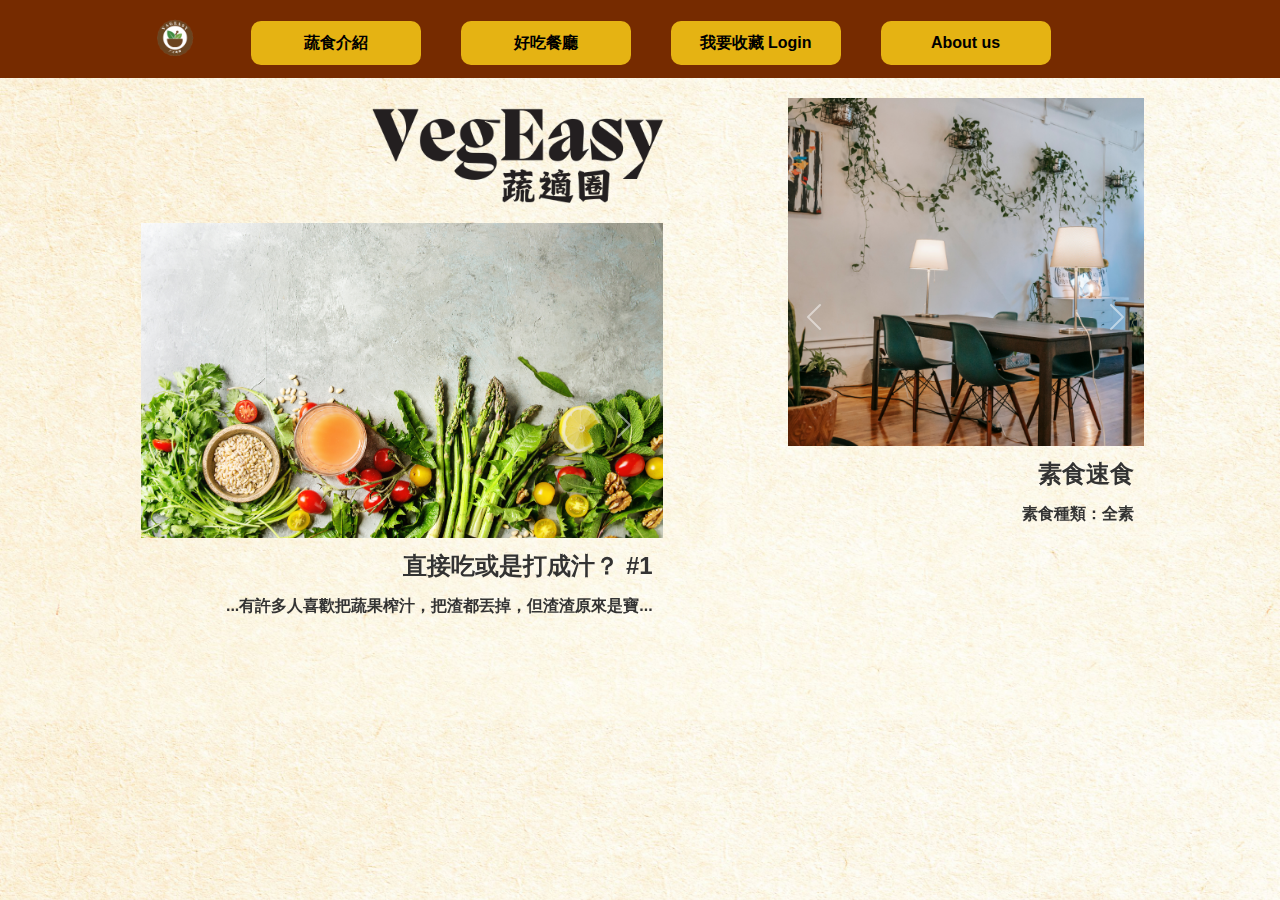
==== index.html @ 6b86dda6 "first commit" ====
<!DOCTYPE html>
<html lang="en">

<head>
    <meta charset="UTF-8">
    <meta name="viewport" content="width=device-width, initial-scale=1.0">
    <title>Document</title>
    <!-- Bootstrap 工具使用 可以放在實際運用的東西上面 -->
    <link href="https://cdn.jsdelivr.net/npm/bootstrap@5.3.3/dist/css/bootstrap.min.css" rel="stylesheet" integrity="sha384-QWTKZyjpPEjISv5WaRU9OFeRpok6YctnYmDr5pNlyT2bRjXh0JMhjY6hW+ALEwIH" crossorigin="anonymous">
    <script src="https://cdn.jsdelivr.net/npm/bootstrap@5.3.3/dist/js/bootstrap.bundle.min.js" integrity="sha384-YvpcrYf0tY3lHB60NNkmXc5s9fDVZLESaAA55NDzOxhy9GkcIdslK1eN7N6jIeHz" crossorigin="anonymous"></script>


    <!-- banner的樣式 -->
    <link rel="stylesheet" href="./css/indexBennar.css">
    <link rel="stylesheet" href="./css/indexbody.css">

</head>

<body>
    <!-- LOGO 先放著 -->
    <!-- <div>由<a href="https://www.designevo.com/tw/" title="免費的線上標誌製做器">DesignEvo</a>製作的標誌</div> -->


    <header class="banner">
        <!-- LOGO 放在左上角 -->
        <img src="./img/logo/logo.png" alt="Logo" class="logo">
        <button class="menu-toggle" onclick="toggleMenu()">Menu</button>
        <!-- 頁面跳轉按鈕 -->
        <nav>
            <a href="veg-intro.html" class="button">蔬食介紹</a>
            <a href="veg-food.html" class="button">好吃餐廳</a>
            <a href="veg-login.html" class="button">我要收藏 Login</a>
            <a href="about-VegEasy.html" class="button">About us</a>
        </nav>
    </header>

    </div>
    <!-- 這是大區塊 -->
    <div class="veg-container">

        <!-- 這是大區塊-1 開頭下面放左邊區塊 -->
        <!-- 左邊區塊 -->
        <div class="left-section">
            <img src="./img/vegindex/VagEasyLogo.png" alt="Logo" class="title-image">

            <!-- 左邊圖片輪播 -->
            <div id="carouselExampleCaptions" class="carousel slide" data-bs-ride="carousel">
                <div class="carousel-inner">
                    <div class="carousel-item active">
                        <img src="./img/vegindex/event01.png" class="d-block w-100" alt="...">
                        <div class="carousel-caption-container">
                            <p><a href="" class="blod-type">直接吃或是打成汁？ #1</a></p>
                            <p>...有許多人喜歡把蔬果榨汁，把渣都丟掉，但渣渣原來是寶...</p>
                        </div>
                    </div>
                    <div class="carousel-item">
                        <img src="./img/vegindex/event02.png" class="d-block w-100" alt="...">
                        <div class="carousel-caption-container">
                            <p><a href="" class="blod-type">環保購物「蔬送袋」 #2</a></p>
                            <p>...歡慶植物日，商店舉辦購物買足量蔬菜就贈送環保購物袋活動...</p>
                        </div>
                    </div>
                    <div class="carousel-item">
                        <img src="./img/vegindex/event03.png" class="d-block w-100" alt="...">
                        <div class="carousel-caption-container">
                            <p><a href="" class="blod-type">百密一「蔬」？ #3</a></p>
                            <p>...你知道維生素C的水果之冠是誰嗎？每100課就含有138毫克...</p>
                        </div>
                    </div>
                    <!-- 其他圖片 -->
                </div>
                <button class="carousel-control-prev" type="button" data-bs-target="#carouselExampleCaptions" data-bs-slide="prev">
                    <span class="carousel-control-prev-icon" aria-hidden="true"></span>
                    <span class="visually-hidden">Previous</span>
                </button>
                <button class="carousel-control-next" type="button" data-bs-target="#carouselExampleCaptions" data-bs-slide="next">
                    <span class="carousel-control-next-icon" aria-hidden="true"></span>
                    <span class="visually-hidden">Next</span>
                </button>
            </div>
        </div>
        <!-- 這是大區塊-1  中段 上面放左邊區塊 -->


        <!-- 這是大區塊-2   中段  下面放右邊區塊 -->
        <!-- 右邊區塊 -->
        <div class="right-section">
            <div id="carouselExample" class="carousel slide">
                <div class="carousel-inner">
                    <div class="carousel-item active">
                        <img src="./img/vegindex/idex_veg_rest01.png" class="d-block w-100" alt="...">
                        <div class="carousel-caption-containe">
                            <p><a href="/veg-restaurant.html">素食速食</a></p>
                            <p>素食種類：全素</p>
                        </div>
                    </div>
                    <div class="carousel-item">
                        <img src="./img/vegindex/idex_veg_rest02.png" class="d-block w-100" alt="...">
                        <div class="carousel-caption-containe">
                            <p><a href="">珍逗趣</a></p>
                            <p>素食種類：五辛素、蛋奶素</p>
                        </div>
                    </div>
                    <div class="carousel-item">
                        <img src="./img/vegindex/idex_veg_rest03.png" class="d-block w-100" alt="...">
                        <div class="carousel-caption-containe">
                            <p><a href="">蔬香世家</a></p>
                            <p>素食種類：全素</p>
                        </div>
                    </div>
                    <div class="carousel-item">
                        <img src="./img/vegindex/idex_veg_rest04.png" class="d-block w-100" alt="...">
                        <div class="carousel-caption-containe">
                            <p><a href="">義享添開</a></p>
                            <p>素食種類：五辛素、含葷食</p>
                        </div>
                    </div>
                    <div class="carousel-item">
                        <img src="./img/vegindex/idex_veg_rest05.png" class="d-block w-100" alt="...">
                        <div class="carousel-caption-containe">
                            <p><a href="">日吃一蔬</a></p>
                            <p>素食種類：蛋奶素</p>
                        </div>
                    </div>
                    <!-- 其他圖片 -->
                </div>
                <button class="carousel-control-prev" type="button" data-bs-target="#carouselExample" data-bs-slide="prev">
                    <span class="carousel-control-prev-icon" aria-hidden="true"></span>
                    <span class="visually-hidden">Previous</span>
                </button>
                <button class="carousel-control-next" type="button" data-bs-target="#carouselExample" data-bs-slide="next">
                    <span class="carousel-control-next-icon" aria-hidden="true"></span>
                    <span class="visually-hidden">Next</span>
                </button>
            </div>
        </div>
        <!-- 這是大區塊2 結尾了 -->

    </div>
    <!-- 這是大區塊結尾 -->

    <!-- 按鈕的程式 -->
<script src="./js/vegIndexToggleMenu"></script>

</body>

</html>
---- css/indexBennar.css ----
/* styles.css */

.banner {
    width: 100%;
    display: flex;
    align-items: center;
    padding: 8px 10px 10px 20px;
    background-color: #762b00;
    color: white;
    justify-content: flex-start; /* 使 logo 和 nav 分开 */
    position: relative;
}

.logo {
    height: 60px;
    margin-left: 10%;
    /* 控制 logo 的大小 */
}

.banner nav {
    display: flex;
    gap: 20px;
    margin-left: 2vw;
}


/* 文字的版本 */

.t-title {
    font-family: 'Migra', sans-serif;
    /* Font from Google Fonts */
    font-weight: bold;
    font-size: 2.5em;
    /*Adjust size as needed */
    margin: 0;
    text-align: center;
}


/* 按鈕樣式 */

.button {
    text-align: center;
    width: 170px;
    display: inline-block;
    margin-top: 10px;
    margin-left: 20px;
    padding: 10px 20px;
    font-size: 1em;
    color: black;
    background-color: #E5B313;
    text-decoration: none;
    border-radius: 10px;
    transition: background-color 0.3s;
}

.button:hover {
    background-color: #FFDF7A;
}


/* 下拉菜单按钮样式 */
.menu-toggle {
    display: none;
    background-color: #E5B313;
    color: black;
    border: none;
    padding: 10px 20px;
    border-radius: 10px;
    font-size: 1em;
    cursor: pointer;
}

/* 隐藏下拉菜单的样式 */
.nav-menu {
    display: flex;
    gap: 20px;
}

/* 响应式处理 */
@media (max-width: 768px) {
    .banner {
        justify-content: space-between;
        flex-direction: row;
        align-items: center;
    }
    
    .menu-toggle {
        display: block; /* 显示下拉菜单按钮 */
    }

    .banner nav {
        display: none; /* 隐藏导航 */
        flex-direction: column;
        width: 100%;
        position: absolute;
        top: 100%;
        left: 0;
        background-color: #762b00d3;
        padding: 10px;
        z-index: 1000; /* 确保菜单在其他内容之上 */
        margin-left: 0;
        align-items: center;
    }

    .banner nav.show {
        display: flex; /* 显示下拉菜单 */
    }


}
---- css/indexbody.css ----
body {
    margin: 0;
    font-family: Arial, sans-serif;
    padding: 0;
    background-image: url(../img/background_IntroFoodRest.jpg);
    background-size: 100%;
    background-repeat: repeat-y;
}

.veg-container {
    max-width: 85%;
    display: grid;
    grid-template-columns: 6fr 5fr;
    margin: 0 auto;
    padding: 0 20px;
}


/* 左邊區塊 */

.left-section {
    height: 90vh;
    overflow: hidden;
    /* 隱藏超出容器的內容 */
    /* background-color: lightblue; */
    /* Optional: just to visualize */
    display: flex;
    /* 使用 Flexbox 布局 */
    flex-direction: column;
    /* 垂直排列按钮 */
    justify-content: flex-start;
    /* 垂直居中 */
    align-items: center;
    /* 水平居中 */
    gap: 20px;
    /* 按钮之间的间距 */
    padding: 20px 25px 0 25px;
}


/* 標題图片 */

.title-image {
    width: 60%;
    /* 調整大小 */
    height: auto;
    display: block;
    margin-left: auto;
    /* 靠右對齊 */
    margin-top: 2%;
}

.site-title {
    font-family: 'Migra', sans-serif;
    font-size: 2em;
    text-align: right;
    /*標題靠右 */
    margin-right: 20px;
}

.sub-title {
    font-size: 1em;
    display: block;
}

.carousel-item {
    position: relative;
}

.caption-container {
    position: absolute;
    bottom: 0;
    width: 100%;
    background-color: rgba(255, 255, 255);
    /* 淡色背景，透明度可调 */
    padding: 10px;
    text-align: right;
    /* 文字靠右*/
    box-sizing: border-box;
}

.carousel-item img {
    max-width: 100%;
    /* 確保圖片的寬度不超過容器 */
    max-height: 100%;
    /* 確保圖片的高度不超過容器 */
    object-fit: cover;
    /* 保持圖片的比例，並裁切超出部分 */
}

.carousel-item .caption-container {
    position: absolute;
    bottom: 0;
    width: 100%;
    text-align: right;
    padding: 10px;
}

p {

    font-family: "Helvetica", "Arial", "LiHei Pro", "黑體-繁", "微軟正黑體", sans-serif;
    text-align: right;
    margin: 10px;
    color: #333;
    text-decoration: none;
    font-weight: bold;
}
a{
    position: relative;
    z-index: 10; /* 設定較高的 z-index 來顯示在前面 */
    font-size: 1.5em;
    color: #333;
    text-decoration: none;
    font-weight: bold;
}
/* 半透明框上面的文字樣式 碰觸文字時 */
.carousel-item a:hover {
    color: #28922c;
}

.blod-type {
    font-weight: bold;
}


/* 右邊區塊 */

.right-section {
    /* background-color: lightgreen; */
    /* Optional: just to visualize */
    padding: 20px 20px 20px 100px;
    display: flex;
    flex-direction: column;
    gap: 20px;
    /* 控制每區塊之間的間距 */
}
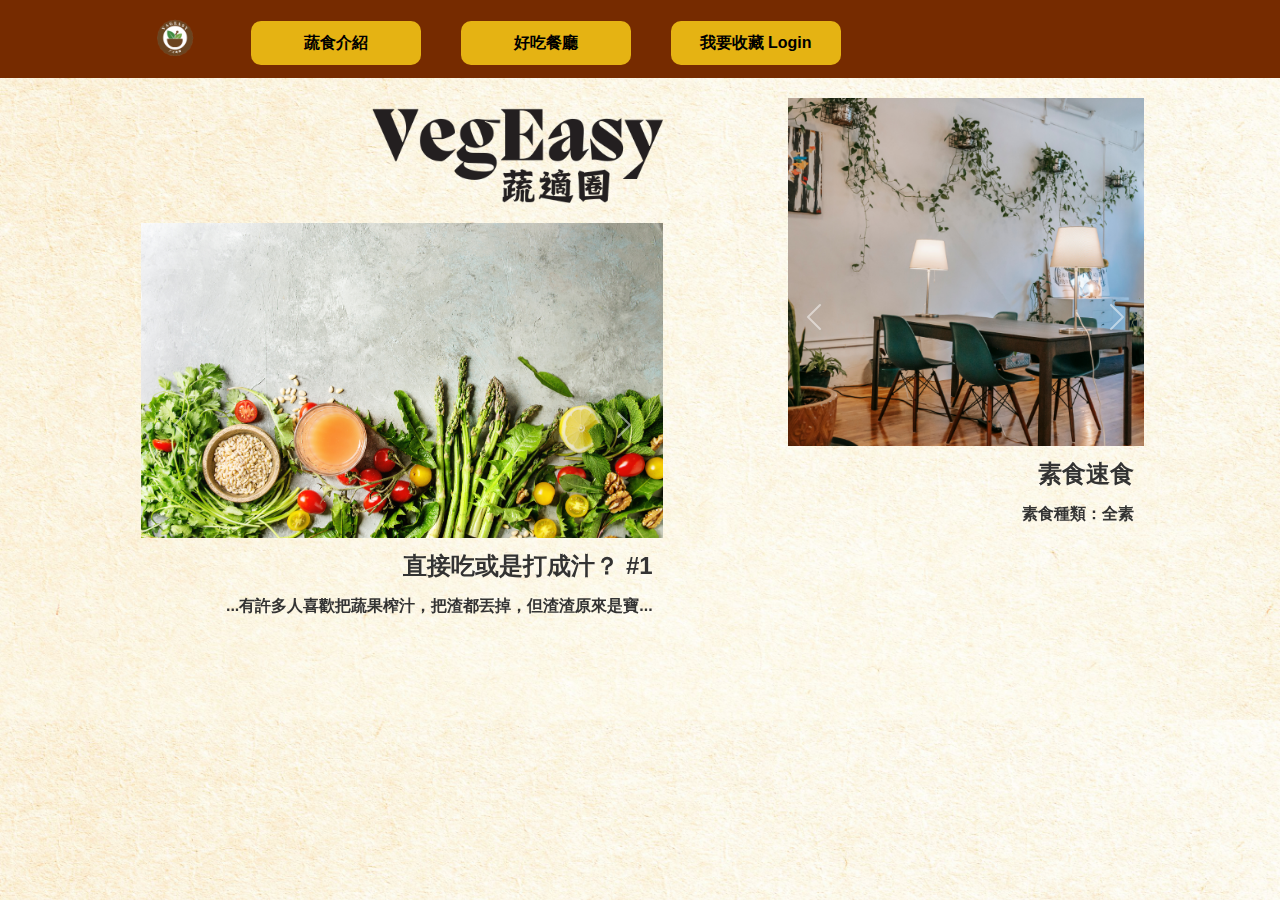
==== commit 6c95768d: "test" ====
--- a/index.html
+++ b/index.html
@@ -30,7 +30,7 @@
             <a href="veg-intro.html" class="button">蔬食介紹</a>
             <a href="veg-food.html" class="button">好吃餐廳</a>
             <a href="veg-login.html" class="button">我要收藏 Login</a>
-            <a href="about-VegEasy.html" class="button">About us</a>
+            <!-- <a href="about-VegEasy.html" class="button">About us</a> -->
         </nav>
     </header>
 
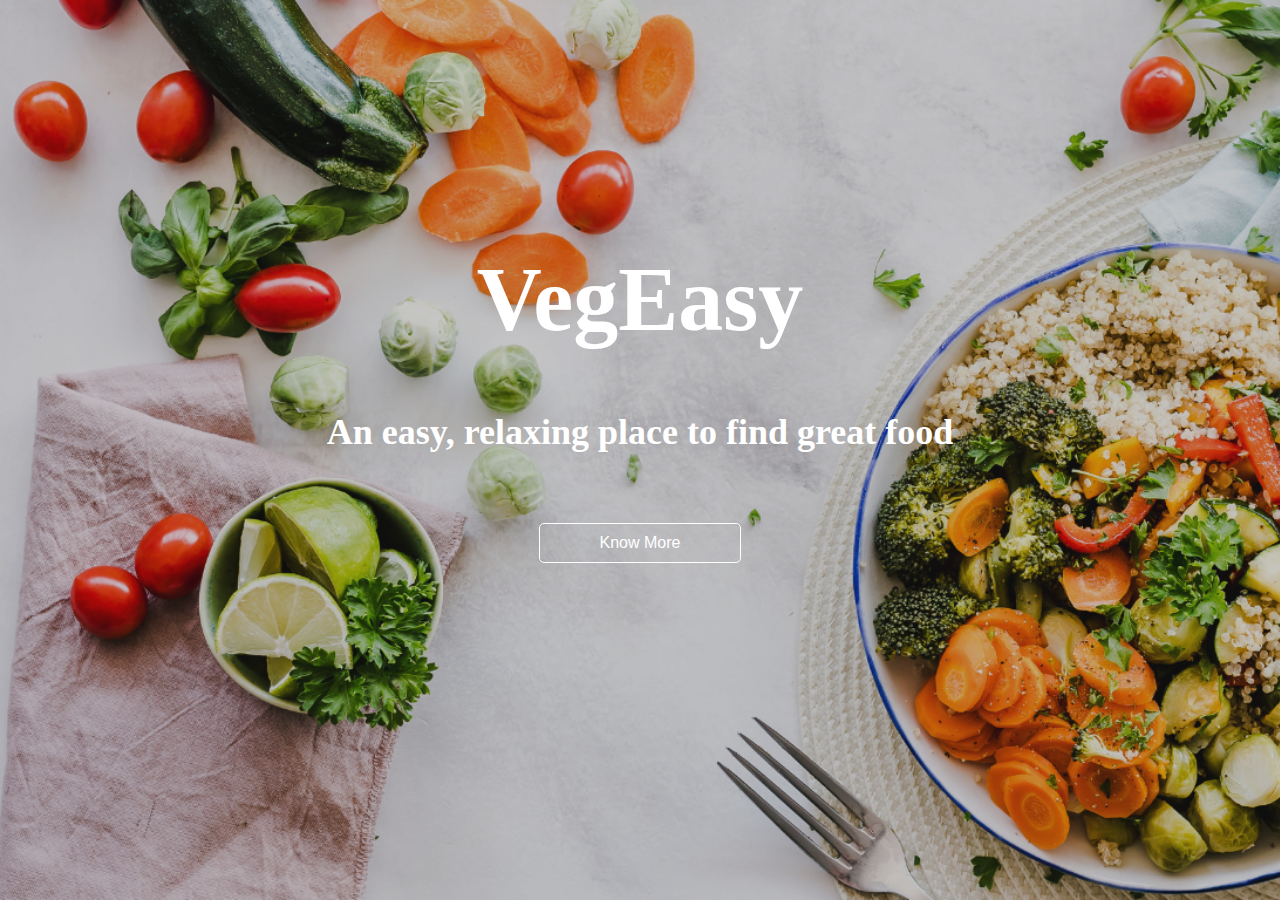
==== commit c0a4ca32: "初版更新" ====
--- a/index.html
+++ b/index.html
@@ -4,144 +4,35 @@
 <head>
     <meta charset="UTF-8">
     <meta name="viewport" content="width=device-width, initial-scale=1.0">
-    <title>Document</title>
-    <!-- Bootstrap 工具使用 可以放在實際運用的東西上面 -->
-    <link href="https://cdn.jsdelivr.net/npm/bootstrap@5.3.3/dist/css/bootstrap.min.css" rel="stylesheet" integrity="sha384-QWTKZyjpPEjISv5WaRU9OFeRpok6YctnYmDr5pNlyT2bRjXh0JMhjY6hW+ALEwIH" crossorigin="anonymous">
-    <script src="https://cdn.jsdelivr.net/npm/bootstrap@5.3.3/dist/js/bootstrap.bundle.min.js" integrity="sha384-YvpcrYf0tY3lHB60NNkmXc5s9fDVZLESaAA55NDzOxhy9GkcIdslK1eN7N6jIeHz" crossorigin="anonymous"></script>
 
 
-    <!-- banner的樣式 -->
-    <link rel="stylesheet" href="./css/indexBennar.css">
-    <link rel="stylesheet" href="./css/indexbody.css">
-
+    <link rel="stylesheet" href="./css/veg-login-body.css">
+    <link rel="stylesheet" href="./css/fake-home.css">
 </head>
 
 <body>
-    <!-- LOGO 先放著 -->
-    <!-- <div>由<a href="https://www.designevo.com/tw/" title="免費的線上標誌製做器">DesignEvo</a>製作的標誌</div> -->
+
+    <div class="login-container" style="color: white; background-color: transparent;">
+        <h1 style="font-size: 10vh;">VegEasy</h1>
+        <h2 style="font-size: 4vh; padding: 20px;">An easy, relaxing place to find great food</h2>
+
+        <a href="veg-home.html" class="icon-button" style="margin: 30px;">
+            <button type="submit" style="background-color: transparent; 
+            border: 1px solid white;
+            border-radius: 5px;
+            padding: 10px 60px; 
+            color: white;
+            font-size: 16px;
+            cursor: pointer; 
+            transition: background-color 0.3s;">Know More</button>
+        </a>
+        </form>
+    </div>
 
 
-    <header class="banner">
-        <!-- LOGO 放在左上角 -->
-        <img src="./img/logo/logo.png" alt="Logo" class="logo">
-        <button class="menu-toggle" onclick="toggleMenu()">Menu</button>
-        <!-- 頁面跳轉按鈕 -->
-        <nav>
-            <a href="veg-intro.html" class="button">蔬食介紹</a>
-            <a href="veg-food.html" class="button">好吃餐廳</a>
-            <a href="veg-login.html" class="button">我要收藏 Login</a>
-            <!-- <a href="about-VegEasy.html" class="button">About us</a> -->
-        </nav>
-    </header>
 
-    </div>
-    <!-- 這是大區塊 -->
-    <div class="veg-container">
-
-        <!-- 這是大區塊-1 開頭下面放左邊區塊 -->
-        <!-- 左邊區塊 -->
-        <div class="left-section">
-            <img src="./img/vegindex/VagEasyLogo.png" alt="Logo" class="title-image">
-
-            <!-- 左邊圖片輪播 -->
-            <div id="carouselExampleCaptions" class="carousel slide" data-bs-ride="carousel">
-                <div class="carousel-inner">
-                    <div class="carousel-item active">
-                        <img src="./img/vegindex/event01.png" class="d-block w-100" alt="...">
-                        <div class="carousel-caption-container">
-                            <p><a href="" class="blod-type">直接吃或是打成汁？ #1</a></p>
-                            <p>...有許多人喜歡把蔬果榨汁，把渣都丟掉，但渣渣原來是寶...</p>
-                        </div>
-                    </div>
-                    <div class="carousel-item">
-                        <img src="./img/vegindex/event02.png" class="d-block w-100" alt="...">
-                        <div class="carousel-caption-container">
-                            <p><a href="" class="blod-type">環保購物「蔬送袋」 #2</a></p>
-                            <p>...歡慶植物日，商店舉辦購物買足量蔬菜就贈送環保購物袋活動...</p>
-                        </div>
-                    </div>
-                    <div class="carousel-item">
-                        <img src="./img/vegindex/event03.png" class="d-block w-100" alt="...">
-                        <div class="carousel-caption-container">
-                            <p><a href="" class="blod-type">百密一「蔬」？ #3</a></p>
-                            <p>...你知道維生素C的水果之冠是誰嗎？每100課就含有138毫克...</p>
-                        </div>
-                    </div>
-                    <!-- 其他圖片 -->
-                </div>
-                <button class="carousel-control-prev" type="button" data-bs-target="#carouselExampleCaptions" data-bs-slide="prev">
-                    <span class="carousel-control-prev-icon" aria-hidden="true"></span>
-                    <span class="visually-hidden">Previous</span>
-                </button>
-                <button class="carousel-control-next" type="button" data-bs-target="#carouselExampleCaptions" data-bs-slide="next">
-                    <span class="carousel-control-next-icon" aria-hidden="true"></span>
-                    <span class="visually-hidden">Next</span>
-                </button>
-            </div>
-        </div>
-        <!-- 這是大區塊-1  中段 上面放左邊區塊 -->
-
-
-        <!-- 這是大區塊-2   中段  下面放右邊區塊 -->
-        <!-- 右邊區塊 -->
-        <div class="right-section">
-            <div id="carouselExample" class="carousel slide">
-                <div class="carousel-inner">
-                    <div class="carousel-item active">
-                        <img src="./img/vegindex/idex_veg_rest01.png" class="d-block w-100" alt="...">
-                        <div class="carousel-caption-containe">
-                            <p><a href="/veg-restaurant.html">素食速食</a></p>
-                            <p>素食種類：全素</p>
-                        </div>
-                    </div>
-                    <div class="carousel-item">
-                        <img src="./img/vegindex/idex_veg_rest02.png" class="d-block w-100" alt="...">
-                        <div class="carousel-caption-containe">
-                            <p><a href="">珍逗趣</a></p>
-                            <p>素食種類：五辛素、蛋奶素</p>
-                        </div>
-                    </div>
-                    <div class="carousel-item">
-                        <img src="./img/vegindex/idex_veg_rest03.png" class="d-block w-100" alt="...">
-                        <div class="carousel-caption-containe">
-                            <p><a href="">蔬香世家</a></p>
-                            <p>素食種類：全素</p>
-                        </div>
-                    </div>
-                    <div class="carousel-item">
-                        <img src="./img/vegindex/idex_veg_rest04.png" class="d-block w-100" alt="...">
-                        <div class="carousel-caption-containe">
-                            <p><a href="">義享添開</a></p>
-                            <p>素食種類：五辛素、含葷食</p>
-                        </div>
-                    </div>
-                    <div class="carousel-item">
-                        <img src="./img/vegindex/idex_veg_rest05.png" class="d-block w-100" alt="...">
-                        <div class="carousel-caption-containe">
-                            <p><a href="">日吃一蔬</a></p>
-                            <p>素食種類：蛋奶素</p>
-                        </div>
-                    </div>
-                    <!-- 其他圖片 -->
-                </div>
-                <button class="carousel-control-prev" type="button" data-bs-target="#carouselExample" data-bs-slide="prev">
-                    <span class="carousel-control-prev-icon" aria-hidden="true"></span>
-                    <span class="visually-hidden">Previous</span>
-                </button>
-                <button class="carousel-control-next" type="button" data-bs-target="#carouselExample" data-bs-slide="next">
-                    <span class="carousel-control-next-icon" aria-hidden="true"></span>
-                    <span class="visually-hidden">Next</span>
-                </button>
-            </div>
-        </div>
-        <!-- 這是大區塊2 結尾了 -->
-
-    </div>
-    <!-- 這是大區塊結尾 -->
-
-    <!-- 按鈕的程式 -->
-<script src="./js/vegIndexToggleMenu"></script>
-
+    <!-- 側邊按鈕的顯示與隱藏的程式 -->
+    <script src="./js/vegLogIn.js"></script>
 </body>
 
 </html>--- a/css/veg-login-body.css
+++ b/css/veg-login-body.css
@@ -0,0 +1,85 @@
+body {
+    margin: 0;
+    height: 100vh;
+    background-image: url(../img/login/logIn-bg3.png);
+    background-size: cover;
+    background-repeat: no-repeat;
+    display: flex;
+    justify-content: center;
+    align-items: center;
+}
+
+.login-container {
+    background-color: rgba(255, 255, 255, 0.4);
+    /* 白色背景，帶有透明度 */
+    padding: 20px;
+    border-radius: 10px;
+    text-align: center;
+    width: 65%;
+    display: flex;
+    flex-direction: column;
+    justify-content: center;
+    align-items: center;
+    position: relative;
+    /* 確保內部元素可以相對定位 */
+}
+
+h1 {
+    font-size: 4em;
+    /* 增加字體大小 */
+    font-weight: bold;
+    /* 增加字體粗細 */
+    position: relative;
+    top: -60px;
+    /* 將字體向上移出白色方框 */
+    margin: 0;
+    /* 移除 h1 的默認外邊距 */
+    z-index: 10;
+    /* 保證 h1 文字位於方框上方 */
+}
+
+h2 {
+    font-size: 2em;
+    margin-top: -20px;
+    margin-bottom: 20px;
+}
+
+label {
+    display: block;
+    margin: 20px 0 10px;
+    font-size: 1.2em;
+    /* 增加標籤的字體大小 */
+}
+
+input[type="text"],
+input[type="password"] {
+    width: 100%;
+    padding: 10px 20px;
+    margin-bottom: 20px;
+    border: 1px solid #ccc;
+    border-radius: 5px;
+    box-sizing: border-box;
+    font-size: 1.2em;
+    background-color: rgba(255, 255, 255, 0.5);
+    /* 半透明白色背景 */
+}
+
+button {
+    padding: 10px 20px;
+    background-color: #333;
+    color: #fff;
+    border: none;
+    border-radius: 5px;
+    cursor: pointer;
+}
+
+button:hover {
+    background-color: #555;
+}
+
+.error-message {
+    color: red;
+    margin-top: 20px;
+    visibility: hidden;
+    /* 初始狀態下隱藏錯誤信息 */
+}--- a/css/fake-home.css
+++ b/css/fake-home.css
@@ -0,0 +1,10 @@
+body {
+    margin: 0;
+    height: 100vh;
+    background-image: url(../img/Fake-Home.png);
+    background-size: cover;
+    background-repeat: no-repeat;
+    display: flex;
+    justify-content: center;
+    align-items: center;
+}